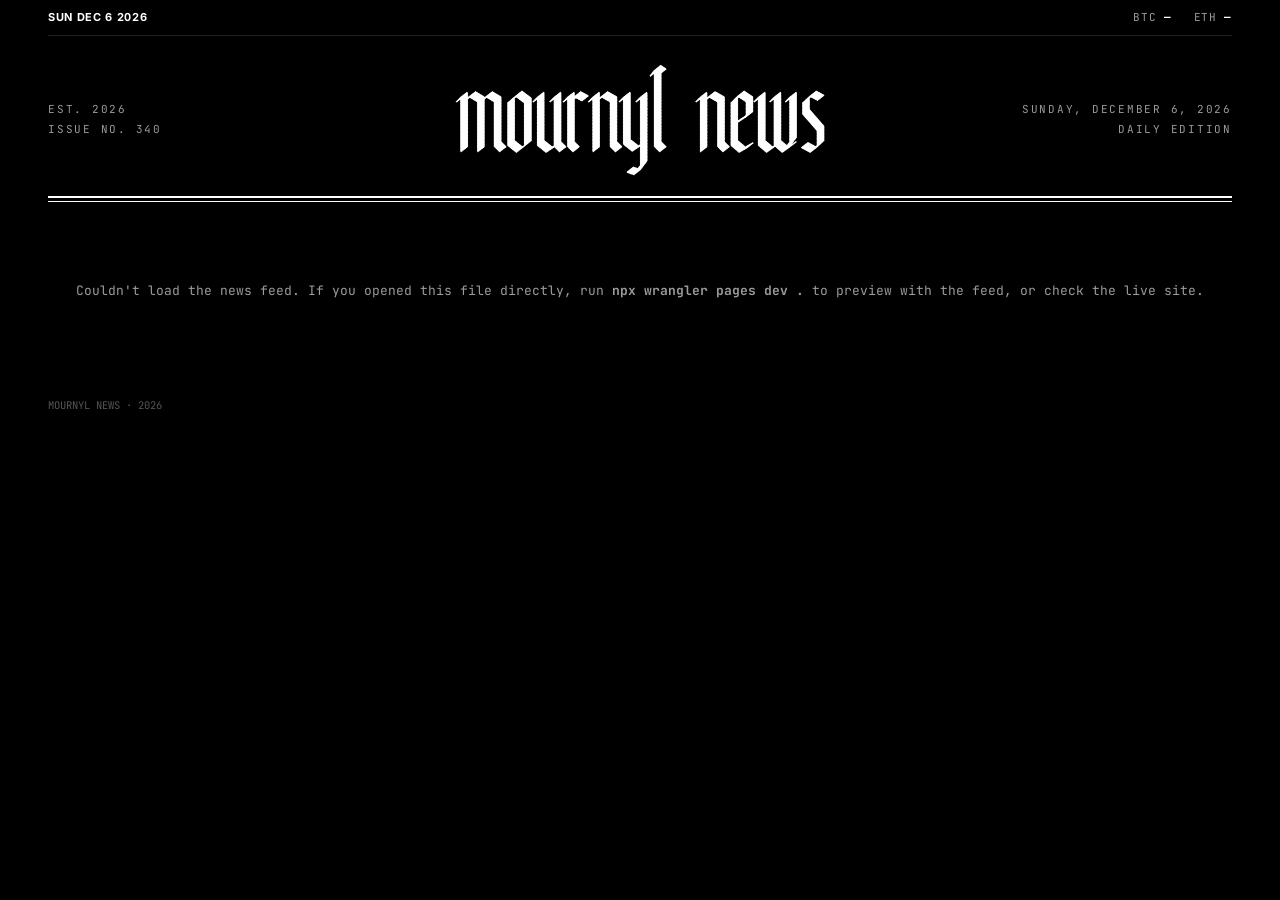
==== public/index.html @ 79ef8cb4 "Version 0.0.1" ====
<!doctype html>
<html lang="en">
<head>
  <meta charset="utf-8">
  <meta name="viewport" content="width=device-width, initial-scale=1">
  <title>mournyl news</title>
  <meta name="description" content="mournyl news: the news, minus the noise.">
  <meta name="theme-color" content="#000000">
  <link rel="icon" type="image/png" href="img/favicon.png">
  <link rel="apple-touch-icon" href="img/apple-touch-icon.png">
  <link rel="preconnect" href="https://fonts.googleapis.com">
  <link rel="preconnect" href="https://fonts.gstatic.com" crossorigin>
  <link href="https://fonts.googleapis.com/css2?family=Inter:wght@400;500;600;700;800;900&family=JetBrains+Mono:wght@400;700&display=swap" rel="stylesheet">
  <link rel="stylesheet" href="styles.css">
</head>
<body>
  <div class="wrap">
    <div class="util">
      <b id="today"></b>
      <span id="updated" class="hide-sm"></span>
      <div class="ticker mono">
        <span>BTC <b data-coin="bitcoin">—</b> <i data-chg="bitcoin"></i></span>
        <span>ETH <b data-coin="ethereum">—</b> <i data-chg="ethereum"></i></span>
      </div>
    </div>

    <header class="mast">
      <div class="side mono" id="mast-left"></div>
      <h1 class="logo"><img src="img/wordmark.png" alt="mournyl news" width="1382" height="419"></h1>
      <div class="side right mono" id="mast-right"></div>
    </header>
    <div class="rule"></div>

    <main id="app"><div class="loading mono">Loading today's news…</div></main>

    <footer class="foot mono">
      <span>MOURNYL NEWS · <span id="year"></span></span>
      <span id="sources"></span>
    </footer>
  </div>
  <script src="app.js"></script>
</body>
</html>
---- public/styles.css ----
:root {
  --bg: #000;
  --card: #050505;
  --fg: #f2f2f2;
  --mut: #9a9a9a;
  --dim: #6a6a6a;
  --line: #222;
  --line2: #2c2c2c;
  --row: #161616;
  --sans: "Inter", system-ui, -apple-system, "Segoe UI", sans-serif;
  --mono: "JetBrains Mono", "DejaVu Sans Mono", Consolas, monospace;
}

* { box-sizing: border-box; margin: 0; padding: 0; }
html, body { background: var(--bg); color: var(--fg); }
body { font-family: var(--sans); -webkit-font-smoothing: antialiased; font-feature-settings: "tnum" 1; line-height: 1.4; }
img { display: block; max-width: 100%; }
a { color: inherit; text-decoration: none; }
a:hover h2, a:hover h3, a:hover h4, a:hover span { text-decoration: underline; text-underline-offset: 3px; text-decoration-thickness: 1px; }

.wrap { max-width: 1600px; margin: 0 auto; padding: 0 48px; }
.mono { font-family: var(--mono); }
.k { font-size: 10px; letter-spacing: .18em; font-weight: 700; color: var(--mut); text-transform: uppercase; }
.pill { display: inline-block; font-size: 9.5px; letter-spacing: .18em; font-weight: 800; text-transform: uppercase; border: 1px solid currentColor; padding: 3px 7px; border-radius: 3px; }
.pill.inv { background: #fff; color: #000; border-color: #fff; }
.when { font-family: var(--mono); font-size: 10px; color: var(--dim); margin-top: 6px; }
.loading { padding: 80px 0; text-align: center; color: var(--mut); font-size: 13px; }

/* ---------- top bar ---------- */
.util { min-height: 36px; display: flex; align-items: center; gap: 24px; flex-wrap: wrap; font-size: 11px; color: var(--mut); letter-spacing: .06em; border-bottom: 1px solid var(--line); }
.util b { color: #fff; }
.ticker { margin-left: auto; display: flex; gap: 22px; }
.ticker i { font-style: normal; }

/* ---------- masthead ---------- */
.mast { display: grid; grid-template-columns: 1fr auto 1fr; align-items: center; padding: 28px 0 20px; }
.mast .side { font-size: 11px; letter-spacing: .16em; color: var(--mut); line-height: 1.8; text-transform: uppercase; }
.mast .right { text-align: right; }
.logo img { height: 112px; width: auto; }
.rule { height: 6px; border-top: 2px solid #fff; border-bottom: 1px solid #fff; }

/* ---------- latest strip ---------- */
.brk { display: flex; align-items: center; gap: 14px; margin-top: 16px; border: 1px solid #fff; border-radius: 8px; padding: 10px 16px; font-size: 14px; }
.brk .t { background: #fff; color: #000; font-size: 10px; font-weight: 800; letter-spacing: .18em; padding: 4px 8px; border-radius: 3px; text-transform: uppercase; white-space: nowrap; }
.brk .bt { font-weight: 600; }
.brk .bm { margin-left: auto; font-size: 11px; color: var(--mut); white-space: nowrap; }
.brk .dot { width: 7px; height: 7px; border-radius: 50%; background: #fff; flex-shrink: 0; animation: pulse 1.6s ease-in-out infinite; }
@keyframes pulse { 50% { box-shadow: 0 0 0 5px rgba(255,255,255,.18); } }

/* ---------- photos: real images, shown black & white ---------- */
.pic { position: relative; overflow: hidden; border-radius: 10px; border: 1px solid var(--line2); background: #0a0a0a; }
.pic img { width: 100%; height: 100%; object-fit: cover; filter: grayscale(1) contrast(1.12) brightness(.92); transition: filter .25s; }
a:hover .pic img { filter: grayscale(1) contrast(1.2) brightness(1); }
.cap { font-family: var(--mono); font-size: 9.5px; letter-spacing: .08em; color: var(--dim); margin-top: 7px; text-transform: uppercase; }

/* ---------- lead ---------- */
.lead { display: grid; grid-template-columns: 420px 1fr 360px; gap: 28px; padding: 24px 0 28px; border-bottom: 1px solid var(--line); }
.hero { font-size: 42px; line-height: 1.04; font-weight: 850; letter-spacing: -.02em; margin-top: 12px; }
.deck { font-size: 15px; line-height: 1.5; color: #b5b5b5; margin-top: 14px; }
.facts { list-style: none; margin-top: 16px; border-top: 1px solid var(--line); }
.facts li a { display: flex; gap: 12px; padding: 9px 0; border-bottom: 1px solid var(--row); font-size: 13.5px; color: #ccc; line-height: 1.35; }
.facts b { font-family: var(--mono); color: #fff; min-width: 54px; font-size: 11px; font-weight: 700; padding-top: 2px; }
.drop h3 { font-size: 20px; line-height: 1.18; letter-spacing: -.01em; margin-top: 10px; }

/* ---------- lists ---------- */
.tl { list-style: none; margin-top: 12px; }
.tl li a { display: block; padding: 9px 0; border-bottom: 1px solid var(--row); font-size: 13.5px; color: #ccc; line-height: 1.35; }
.tl li em { display: block; font-style: normal; font-family: var(--mono); font-size: 10px; color: var(--dim); margin-top: 3px; }

/* ---------- section heads ---------- */
.sech { display: flex; justify-content: space-between; align-items: baseline; padding: 28px 0 14px; }
.sech h5 { font-size: 13px; letter-spacing: .24em; font-weight: 800; text-transform: uppercase; }
.sech span { font-family: var(--mono); font-size: 11px; color: var(--dim); text-transform: uppercase; }
.sech.sm-h { padding: 0 0 12px; border-bottom: 2px solid #fff; margin-bottom: 14px; }

/* ---------- deals ---------- */
.deals { display: grid; grid-template-columns: repeat(4, 1fr); gap: 14px; }
.deal { border: 1px solid var(--line2); border-radius: 12px; overflow: hidden; background: var(--card); transition: border-color .15s, transform .15s; display: flex; flex-direction: column; }
.deal:hover { border-color: #fff; transform: translateY(-2px); }
.deal .pic { height: 150px; border: none; border-radius: 0; border-bottom: 1px solid var(--line); background: #fff; }
.deal .pic img { object-fit: contain; padding: 10px; }
.db { padding: 14px 16px 16px; }
.db .top { display: flex; justify-content: space-between; align-items: baseline; }
.db .top .when { margin: 0; }
.big { font-weight: 900; font-size: 36px; letter-spacing: -.03em; line-height: 1; margin: 10px 0 8px; }
.deal.noimg .big { font-size: 52px; margin-top: 26px; }
.deal h4 { font-size: 13.5px; line-height: 1.32; font-weight: 600; display: -webkit-box; -webkit-line-clamp: 3; -webkit-box-orient: vertical; overflow: hidden; }

/* ---------- three columns ---------- */
.three { display: grid; grid-template-columns: repeat(3, 1fr); gap: 32px; padding-bottom: 28px; border-bottom: 1px solid var(--line); }
.three h3 { font-size: 21px; line-height: 1.15; letter-spacing: -.01em; margin-top: 14px; }

/* ---------- card grids ---------- */
.grid4 { display: grid; grid-template-columns: repeat(4, 1fr); gap: 20px; padding-bottom: 28px; border-bottom: 1px solid var(--line); }
.card .pic { height: 160px; margin-bottom: 12px; }
.card h4 { margin-top: 6px; font-size: 15px; line-height: 1.3; }

/* ---------- footer ---------- */
.foot { display: flex; justify-content: space-between; gap: 24px; padding: 18px 0 26px; font-size: 10.5px; color: #555; text-transform: uppercase; }
.foot #sources { text-align: right; }

/* ---------- responsive ---------- */
@media (max-width: 1200px) {
  .lead { grid-template-columns: 1fr 1fr; }
  .lead .drop { grid-column: 1 / -1; }
  .deals, .grid4 { grid-template-columns: repeat(2, 1fr); }
  .three { grid-template-columns: 1fr 1fr; }
}
@media (max-width: 720px) {
  .wrap { padding: 0 16px; }
  .hide-sm { display: none; }
  .mast { grid-template-columns: 1fr; text-align: center; padding: 22px 0 16px; }
  .mast .side { display: none; }
  .logo img { height: 68px; margin: 0 auto; }
  .brk { flex-wrap: wrap; font-size: 13px; }
  .brk .bm { margin-left: 0; }
  .lead, .three { grid-template-columns: 1fr; }
  .lead figure { order: -1; }
  .lead .pic, .three .pic { height: 220px !important; }
  .hero { font-size: 32px; }
  .deals { grid-template-columns: 1fr 1fr; gap: 10px; }
  .deal .pic { height: 110px; }
  .big { font-size: 26px; }
  .grid4 { grid-template-columns: 1fr; }
  .foot { flex-direction: column; }
  .foot #sources { text-align: left; }
}
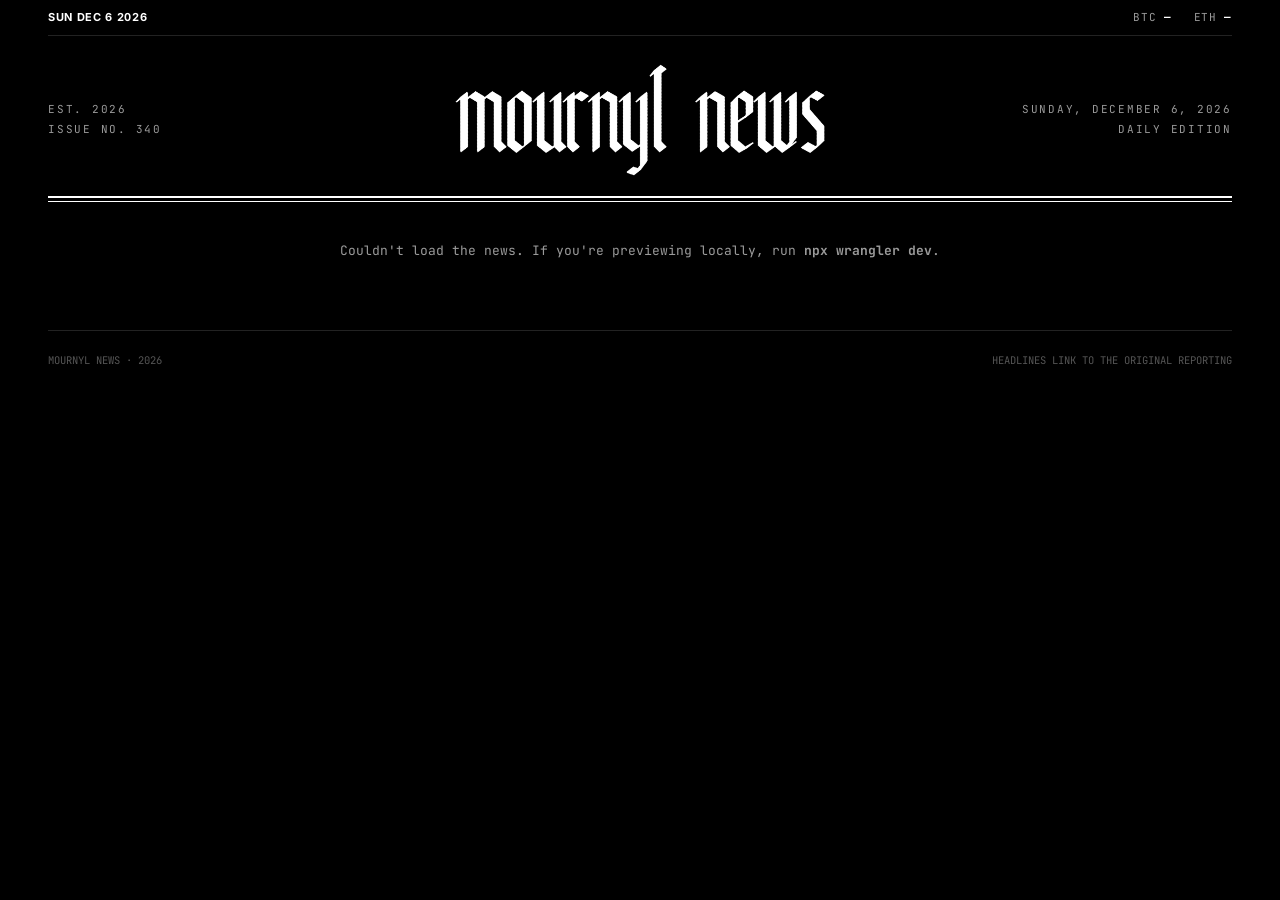
==== commit 0d9eb697: "Version 0.0.3 Added color, bug fixes" ====
--- a/public/index.html
+++ b/public/index.html
@@ -31,11 +31,17 @@
     </header>
     <div class="rule"></div>
 
-    <main id="app"><div class="loading mono">Loading today's news…</div></main>
+    <main>
+      <div id="big"><div class="loading mono">Loading today's news…</div></div>
+      <div id="sports"></div>
+      <div id="meals"></div>
+      <div id="redbull"></div>
+      <div id="deals"></div>
+    </main>
 
     <footer class="foot mono">
       <span>MOURNYL NEWS · <span id="year"></span></span>
-      <span id="sources"></span>
+      <span>Headlines link to the original reporting</span>
     </footer>
   </div>
   <script src="app.js"></script>
--- a/public/styles.css
+++ b/public/styles.css
@@ -1,6 +1,6 @@
 :root {
   --bg: #000;
-  --card: #050505;
+  --card: #070707;
   --fg: #f2f2f2;
   --mut: #9a9a9a;
   --dim: #6a6a6a;
@@ -16,95 +16,124 @@
 body { font-family: var(--sans); -webkit-font-smoothing: antialiased; font-feature-settings: "tnum" 1; line-height: 1.4; }
 img { display: block; max-width: 100%; }
 a { color: inherit; text-decoration: none; }
-a:hover h2, a:hover h3, a:hover h4, a:hover span { text-decoration: underline; text-underline-offset: 3px; text-decoration-thickness: 1px; }
+a:hover h2, a:hover h3, a:hover h4, .rel a:hover span { text-decoration: underline; text-underline-offset: 3px; text-decoration-thickness: 1px; }
+button { font: inherit; color: inherit; background: none; border: 0; cursor: pointer; }
 
 .wrap { max-width: 1600px; margin: 0 auto; padding: 0 48px; }
 .mono { font-family: var(--mono); }
 .k { font-size: 10px; letter-spacing: .18em; font-weight: 700; color: var(--mut); text-transform: uppercase; }
 .pill { display: inline-block; font-size: 9.5px; letter-spacing: .18em; font-weight: 800; text-transform: uppercase; border: 1px solid currentColor; padding: 3px 7px; border-radius: 3px; }
 .pill.inv { background: #fff; color: #000; border-color: #fff; }
-.when { font-family: var(--mono); font-size: 10px; color: var(--dim); margin-top: 6px; }
-.loading { padding: 80px 0; text-align: center; color: var(--mut); font-size: 13px; }
+.when { font-family: var(--mono); font-size: 10px; color: var(--dim); }
+.loading, .empty { padding: 40px 0; text-align: center; color: var(--mut); font-size: 13px; }
+.empty { border: 1px dashed var(--line2); border-radius: 12px; padding: 28px; }
 
-/* ---------- top bar ---------- */
+/* ---------- top bar & masthead ---------- */
 .util { min-height: 36px; display: flex; align-items: center; gap: 24px; flex-wrap: wrap; font-size: 11px; color: var(--mut); letter-spacing: .06em; border-bottom: 1px solid var(--line); }
 .util b { color: #fff; }
 .ticker { margin-left: auto; display: flex; gap: 22px; }
 .ticker i { font-style: normal; }
-
-/* ---------- masthead ---------- */
 .mast { display: grid; grid-template-columns: 1fr auto 1fr; align-items: center; padding: 28px 0 20px; }
 .mast .side { font-size: 11px; letter-spacing: .16em; color: var(--mut); line-height: 1.8; text-transform: uppercase; }
 .mast .right { text-align: right; }
 .logo img { height: 112px; width: auto; }
 .rule { height: 6px; border-top: 2px solid #fff; border-bottom: 1px solid #fff; }
 
-/* ---------- latest strip ---------- */
-.brk { display: flex; align-items: center; gap: 14px; margin-top: 16px; border: 1px solid #fff; border-radius: 8px; padding: 10px 16px; font-size: 14px; }
-.brk .t { background: #fff; color: #000; font-size: 10px; font-weight: 800; letter-spacing: .18em; padding: 4px 8px; border-radius: 3px; text-transform: uppercase; white-space: nowrap; }
-.brk .bt { font-weight: 600; }
-.brk .bm { margin-left: auto; font-size: 11px; color: var(--mut); white-space: nowrap; }
-.brk .dot { width: 7px; height: 7px; border-radius: 50%; background: #fff; flex-shrink: 0; animation: pulse 1.6s ease-in-out infinite; }
-@keyframes pulse { 50% { box-shadow: 0 0 0 5px rgba(255,255,255,.18); } }
-
-/* ---------- photos: real images, shown black & white ---------- */
-.pic { position: relative; overflow: hidden; border-radius: 10px; border: 1px solid var(--line2); background: #0a0a0a; }
-.pic img { width: 100%; height: 100%; object-fit: cover; filter: grayscale(1) contrast(1.12) brightness(.92); transition: filter .25s; }
-a:hover .pic img { filter: grayscale(1) contrast(1.2) brightness(1); }
-.cap { font-family: var(--mono); font-size: 9.5px; letter-spacing: .08em; color: var(--dim); margin-top: 7px; text-transform: uppercase; }
-
-/* ---------- lead ---------- */
-.lead { display: grid; grid-template-columns: 420px 1fr 360px; gap: 28px; padding: 24px 0 28px; border-bottom: 1px solid var(--line); }
-.hero { font-size: 42px; line-height: 1.04; font-weight: 850; letter-spacing: -.02em; margin-top: 12px; }
-.deck { font-size: 15px; line-height: 1.5; color: #b5b5b5; margin-top: 14px; }
-.facts { list-style: none; margin-top: 16px; border-top: 1px solid var(--line); }
-.facts li a { display: flex; gap: 12px; padding: 9px 0; border-bottom: 1px solid var(--row); font-size: 13.5px; color: #ccc; line-height: 1.35; }
-.facts b { font-family: var(--mono); color: #fff; min-width: 54px; font-size: 11px; font-weight: 700; padding-top: 2px; }
-.drop h3 { font-size: 20px; line-height: 1.18; letter-spacing: -.01em; margin-top: 10px; }
-
-/* ---------- lists ---------- */
-.tl { list-style: none; margin-top: 12px; }
-.tl li a { display: block; padding: 9px 0; border-bottom: 1px solid var(--row); font-size: 13.5px; color: #ccc; line-height: 1.35; }
-.tl li em { display: block; font-style: normal; font-family: var(--mono); font-size: 10px; color: var(--dim); margin-top: 3px; }
+/* ---------- photos (full color) ---------- */
+.pic { position: relative; overflow: hidden; border-radius: 10px; border: 1px solid var(--line2); background: #0d0d0d; }
+.pic img { width: 100%; height: 100%; object-fit: cover; transition: transform .4s; }
+a:hover .pic img { transform: scale(1.03); }
 
 /* ---------- section heads ---------- */
-.sech { display: flex; justify-content: space-between; align-items: baseline; padding: 28px 0 14px; }
+.sech { display: flex; justify-content: space-between; align-items: baseline; gap: 16px; padding: 30px 0 14px; border-bottom: 2px solid #fff; margin-bottom: 18px; }
 .sech h5 { font-size: 13px; letter-spacing: .24em; font-weight: 800; text-transform: uppercase; }
-.sech span { font-family: var(--mono); font-size: 11px; color: var(--dim); text-transform: uppercase; }
-.sech.sm-h { padding: 0 0 12px; border-bottom: 2px solid #fff; margin-bottom: 14px; }
+.sech span { font-family: var(--mono); font-size: 11px; color: var(--dim); text-transform: uppercase; text-align: right; }
+.sech.sub { border-bottom-width: 1px; padding-top: 26px; }
 
-/* ---------- deals ---------- */
+/* ---------- 3 biggest stories ---------- */
+.bigs { display: grid; grid-template-columns: 1.7fr 1fr; gap: 32px; padding-bottom: 8px; }
+.kick { display: flex; align-items: center; gap: 12px; margin-top: 16px; }
+.cov { font-family: var(--mono); font-size: 11px; color: #fff; letter-spacing: .04em; }
+.kick .when { margin-left: auto; }
+.b1 h2 { font-size: 44px; line-height: 1.04; font-weight: 850; letter-spacing: -.02em; margin-top: 12px; }
+.deck { font-size: 16px; line-height: 1.55; color: #b8b8b8; margin-top: 12px; max-width: 900px; }
+.b23 { display: flex; flex-direction: column; gap: 28px; }
+.b2 h3 { font-size: 22px; line-height: 1.15; letter-spacing: -.01em; margin-top: 10px; }
+.rel { list-style: none; margin-top: 14px; border-top: 1px solid var(--line); }
+.rel li a { display: flex; gap: 12px; padding: 8px 0; border-bottom: 1px solid var(--row); font-size: 13px; color: #c4c4c4; line-height: 1.35; }
+.rel b { font-family: var(--mono); font-size: 10px; color: #fff; min-width: 110px; padding-top: 2px; font-weight: 700; text-transform: uppercase; letter-spacing: .04em; }
+
+/* ---------- sports ---------- */
+.tabs { display: flex; gap: 6px; flex-wrap: wrap; margin-bottom: 14px; }
+.tabs button { font-size: 12px; font-weight: 600; padding: 7px 12px; border: 1px solid var(--line2); border-radius: 999px; color: #bbb; }
+.tabs button em { font-style: normal; font-family: var(--mono); font-size: 10px; color: var(--dim); margin-left: 4px; }
+.tabs button.on { background: #fff; color: #000; border-color: #fff; }
+.tabs button.on em { color: #555; }
+.games { display: grid; grid-template-columns: repeat(4, 1fr); gap: 12px; }
+.game { position: relative; display: block; background: var(--card); border: 1px solid var(--line2); border-radius: 12px; padding: 12px 14px 10px 18px; overflow: hidden; transition: border-color .15s; }
+.game:hover { border-color: #fff; }
+.game::before { content: ""; position: absolute; left: 0; top: 0; bottom: 0; width: 5px; background: linear-gradient(var(--a) 50%, var(--h) 50%); }
+.game.in { border-color: #fff; }
+.gtop { display: flex; justify-content: space-between; align-items: center; font-family: var(--mono); font-size: 10.5px; color: var(--mut); margin-bottom: 8px; }
+.gtop .lg { font-weight: 700; color: #fff; letter-spacing: .1em; }
+.live { color: #fff; font-weight: 700; display: flex; align-items: center; gap: 6px; }
+.live i { width: 7px; height: 7px; border-radius: 50%; background: #ff3b30; animation: pulse 1.4s ease-in-out infinite; }
+@keyframes pulse { 50% { opacity: .35; } }
+.fin { color: var(--mut); }
+.tr { display: grid; grid-template-columns: 26px 1fr auto 34px; align-items: center; gap: 10px; padding: 5px 0; }
+.tr img, .tr .nologo { width: 26px; height: 26px; object-fit: contain; border-radius: 4px; }
+.tn { font-size: 14.5px; font-weight: 700; white-space: nowrap; overflow: hidden; text-overflow: ellipsis; }
+.tn sup { font-family: var(--mono); font-size: 9px; color: var(--mut); margin-right: 4px; vertical-align: 2px; }
+.rec { font-family: var(--mono); font-size: 10px; color: var(--dim); }
+.sc { font-family: var(--mono); font-size: 18px; text-align: right; }
+.tr.lose { opacity: .5; }
+.gbot { font-family: var(--mono); font-size: 10px; color: var(--dim); margin-top: 6px; padding-top: 7px; border-top: 1px solid var(--row); white-space: nowrap; overflow: hidden; text-overflow: ellipsis; }
+.cal { display: grid; grid-template-columns: repeat(6, 1fr); gap: 10px; }
+.cday { border: 1px solid var(--line2); border-radius: 10px; padding: 10px; min-width: 0; }
+.ch { font-size: 11px; font-weight: 800; letter-spacing: .14em; text-transform: uppercase; padding-bottom: 8px; margin-bottom: 4px; border-bottom: 1px solid var(--line); }
+.ci { display: flex; align-items: center; gap: 5px; padding: 5px 0; font-size: 12px; font-weight: 600; border-bottom: 1px solid #111; white-space: nowrap; overflow: hidden; }
+.ci img { width: 16px; height: 16px; object-fit: contain; }
+.ct { font-family: var(--mono); font-size: 10px; color: var(--mut); min-width: 52px; font-weight: 400; }
+.cl { font-family: var(--mono); font-size: 9px; color: var(--dim); min-width: 28px; font-weight: 400; }
+.at { color: var(--dim); font-weight: 400; }
+.more { font-size: 10px; color: var(--dim); padding-top: 6px; }
+
+/* ---------- deal cards ---------- */
 .deals { display: grid; grid-template-columns: repeat(4, 1fr); gap: 14px; }
 .deal { border: 1px solid var(--line2); border-radius: 12px; overflow: hidden; background: var(--card); transition: border-color .15s, transform .15s; display: flex; flex-direction: column; }
 .deal:hover { border-color: #fff; transform: translateY(-2px); }
-.deal .pic { height: 150px; border: none; border-radius: 0; border-bottom: 1px solid var(--line); background: #fff; }
+.deal .pic { height: 160px; border: none; border-radius: 0; border-bottom: 1px solid var(--line); background: #fff; }
 .deal .pic img { object-fit: contain; padding: 10px; }
+.deal.meal .pic { background: #0d0d0d; }
+.deal.meal .pic img { object-fit: cover; padding: 0; }
 .db { padding: 14px 16px 16px; }
-.db .top { display: flex; justify-content: space-between; align-items: baseline; }
-.db .top .when { margin: 0; }
+.db .top { display: flex; justify-content: space-between; align-items: baseline; gap: 8px; }
+.db .top .k { white-space: nowrap; overflow: hidden; text-overflow: ellipsis; }
 .big { font-weight: 900; font-size: 36px; letter-spacing: -.03em; line-height: 1; margin: 10px 0 8px; }
 .deal.noimg .big { font-size: 52px; margin-top: 26px; }
 .deal h4 { font-size: 13.5px; line-height: 1.32; font-weight: 600; display: -webkit-box; -webkit-line-clamp: 3; -webkit-box-orient: vertical; overflow: hidden; }
 
-/* ---------- three columns ---------- */
-.three { display: grid; grid-template-columns: repeat(3, 1fr); gap: 32px; padding-bottom: 28px; border-bottom: 1px solid var(--line); }
-.three h3 { font-size: 21px; line-height: 1.15; letter-spacing: -.01em; margin-top: 14px; }
-
-/* ---------- card grids ---------- */
-.grid4 { display: grid; grid-template-columns: repeat(4, 1fr); gap: 20px; padding-bottom: 28px; border-bottom: 1px solid var(--line); }
-.card .pic { height: 160px; margin-bottom: 12px; }
-.card h4 { margin-top: 6px; font-size: 15px; line-height: 1.3; }
+/* ---------- Red Bull Edition Watch ---------- */
+.rbw { position: relative; overflow: hidden; display: grid; grid-template-columns: 1.2fr 1fr; gap: 24px; border: 1px solid #fff; border-radius: 14px; padding: 20px; }
+.rbw .lim { position: absolute; right: -38px; top: 18px; transform: rotate(35deg); background: #fff; color: #000; font-size: 9px; font-weight: 800; letter-spacing: .2em; padding: 4px 44px; }
+.rb1 h3 { font-size: 26px; line-height: 1.12; margin: 10px 0 6px; letter-spacing: -.01em; }
+.rbt { margin-top: 14px; }
+.rbl { display: flex; flex-direction: column; gap: 12px; padding-right: 40px; }
+.rbi { display: grid; grid-template-columns: 140px 1fr; gap: 14px; align-items: center; padding-bottom: 12px; border-bottom: 1px solid var(--row); }
+.rbi h4 { font-size: 15px; line-height: 1.3; margin-bottom: 4px; }
+.rbi:not(:has(.pic)) { grid-template-columns: 1fr; }
 
 /* ---------- footer ---------- */
-.foot { display: flex; justify-content: space-between; gap: 24px; padding: 18px 0 26px; font-size: 10.5px; color: #555; text-transform: uppercase; }
-.foot #sources { text-align: right; }
+.foot { display: flex; justify-content: space-between; gap: 24px; padding: 22px 0 26px; margin-top: 30px; border-top: 1px solid var(--line); font-size: 10.5px; color: #555; text-transform: uppercase; }
 
 /* ---------- responsive ---------- */
 @media (max-width: 1200px) {
-  .lead { grid-template-columns: 1fr 1fr; }
-  .lead .drop { grid-column: 1 / -1; }
-  .deals, .grid4 { grid-template-columns: repeat(2, 1fr); }
-  .three { grid-template-columns: 1fr 1fr; }
+  .bigs { grid-template-columns: 1fr; }
+  .b23 { flex-direction: row; }
+  .b23 > * { flex: 1; }
+  .games, .deals { grid-template-columns: repeat(2, 1fr); }
+  .cal { grid-template-columns: repeat(3, 1fr); }
+  .rbw { grid-template-columns: 1fr; }
 }
 @media (max-width: 720px) {
   .wrap { padding: 0 16px; }
@@ -112,16 +141,17 @@
   .mast { grid-template-columns: 1fr; text-align: center; padding: 22px 0 16px; }
   .mast .side { display: none; }
   .logo img { height: 68px; margin: 0 auto; }
-  .brk { flex-wrap: wrap; font-size: 13px; }
-  .brk .bm { margin-left: 0; }
-  .lead, .three { grid-template-columns: 1fr; }
-  .lead figure { order: -1; }
-  .lead .pic, .three .pic { height: 220px !important; }
-  .hero { font-size: 32px; }
+  .b1 .pic { height: 240px !important; }
+  .b1 h2 { font-size: 30px; }
+  .b23 { flex-direction: column; }
+  .rel b { min-width: 80px; }
+  .games { grid-template-columns: 1fr; }
+  .cal { grid-template-columns: 1fr 1fr; }
   .deals { grid-template-columns: 1fr 1fr; gap: 10px; }
   .deal .pic { height: 110px; }
   .big { font-size: 26px; }
-  .grid4 { grid-template-columns: 1fr; }
+  .deal.noimg .big { font-size: 34px; }
+  .rbi { grid-template-columns: 100px 1fr; }
+  .rbl { padding-right: 0; }
   .foot { flex-direction: column; }
-  .foot #sources { text-align: left; }
 }
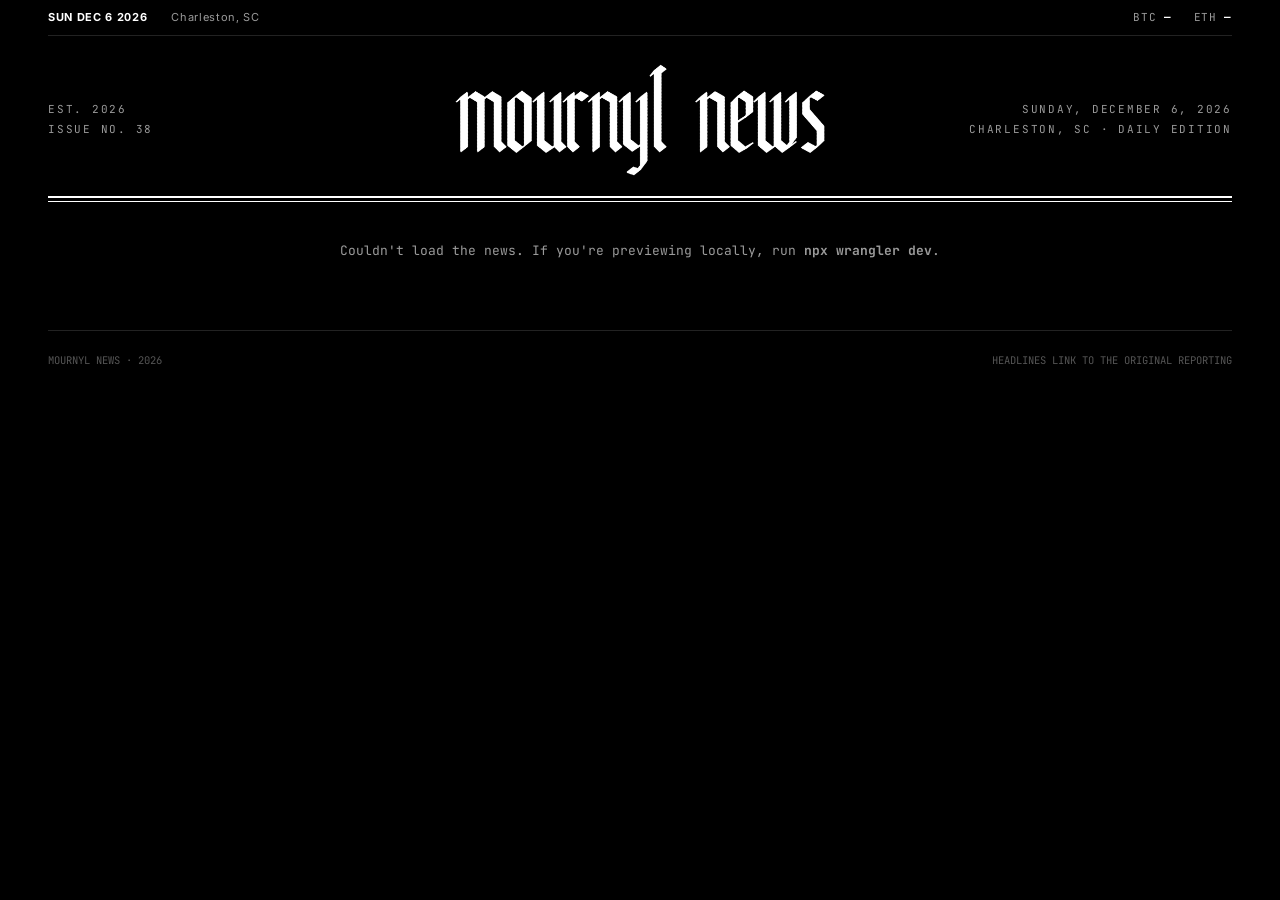
==== commit d07952e7: "Local based deals, iamge fix" ====
--- a/public/index.html
+++ b/public/index.html
@@ -17,6 +17,8 @@
   <div class="wrap">
     <div class="util">
       <b id="today"></b>
+      <span>Charleston, SC</span>
+      <span id="wx" class="wx"></span>
       <span id="updated" class="hide-sm"></span>
       <div class="ticker mono">
         <span>BTC <b data-coin="bitcoin">—</b> <i data-chg="bitcoin"></i></span>
@@ -33,6 +35,7 @@
 
     <main>
       <div id="big"><div class="loading mono">Loading today's news…</div></div>
+      <div id="local"></div>
       <div id="sports"></div>
       <div id="meals"></div>
       <div id="redbull"></div>
--- a/public/styles.css
+++ b/public/styles.css
@@ -155,3 +155,44 @@
   .rbl { padding-right: 0; }
   .foot { flex-direction: column; }
 }
+
+/* ---------- structured meal-deal cards ---------- */
+.deal.hot { border-color: #fff; }
+.badge { font-size: 9px; font-weight: 800; letter-spacing: .16em; padding: 2px 6px; border-radius: 3px; white-space: nowrap; }
+.badge.now { background: #fff; color: #000; }
+.badge.soon { border: 1px solid #fff; color: #fff; }
+.cond { font-size: 12px; color: #bdbdbd; margin-top: 8px; line-height: 1.35; }
+.runs { font-size: 10.5px; color: #fff; margin-top: 10px; padding-top: 9px; border-top: 1px dashed var(--line2); }
+.via { font-size: 9.5px; color: var(--dim); margin-top: 4px; }
+.deal.meal h4 { -webkit-line-clamp: 2; }
+
+/* ---------- photos fill the card edge to edge (no white side bars) ---------- */
+.deal .pic, .deal.meal .pic { background: #0d0d0d; }
+.deal .pic img, .deal.meal .pic img { object-fit: cover; object-position: center; padding: 0; width: 100%; height: 100%; }
+
+/* ---------- meal deals: first 8, then "show all" ---------- */
+.deals.clip > .deal:nth-child(n+9) { display: none; }
+.showall { display: block; margin: 16px auto 0; padding: 10px 18px; border: 1px solid #fff; border-radius: 999px; font-size: 12px; letter-spacing: .06em; }
+.showall:hover { background: #fff; color: #000; }
+
+/* ---------- Charleston local news ---------- */
+.localgrid { display: grid; grid-template-columns: 1.6fr 1fr 1fr; grid-template-rows: auto auto; gap: 18px 24px; }
+.lc1 { grid-row: span 2; }
+.lc .pic { margin-bottom: 10px; }
+.lc h4 { font-size: 15px; line-height: 1.3; margin-top: 6px; }
+.lc1 h4 { font-size: 24px; line-height: 1.15; }
+.localgrid .lc:nth-child(n+6) { display: none; }
+
+/* ---------- meal-deal logo panel ---------- */
+.deal.meal .logo { position: relative; height: 140px; background: #fff; display: flex; align-items: center; justify-content: center; border-bottom: 1px solid var(--line); }
+.deal.meal .logo img { max-width: 72%; max-height: 96px; object-fit: contain; }
+.deal.meal .logo b { color: #000; font-size: 26px; font-weight: 900; letter-spacing: -.02em; text-align: center; padding: 0 16px; line-height: 1.05; }
+.chs { position: absolute; top: 10px; left: 10px; background: #000; color: #fff; font-family: var(--mono); font-size: 9.5px; font-weight: 700; letter-spacing: .14em; padding: 3px 6px; border-radius: 3px; }
+
+/* ---------- local weather + local sports ---------- */
+.wx b { color: #fff; }
+.loc { font-style: normal; font-size: 8.5px; letter-spacing: .14em; background: #fff; color: #000; padding: 1px 5px; border-radius: 3px; margin-left: 6px; }
+.game.local { border-color: #fff; }
+
+@media (max-width: 1200px) { .localgrid { grid-template-columns: 1fr 1fr; } .lc1 { grid-column: 1 / -1; grid-row: auto; } }
+@media (max-width: 720px) { .localgrid { grid-template-columns: 1fr; } .wx { display: none; } }
